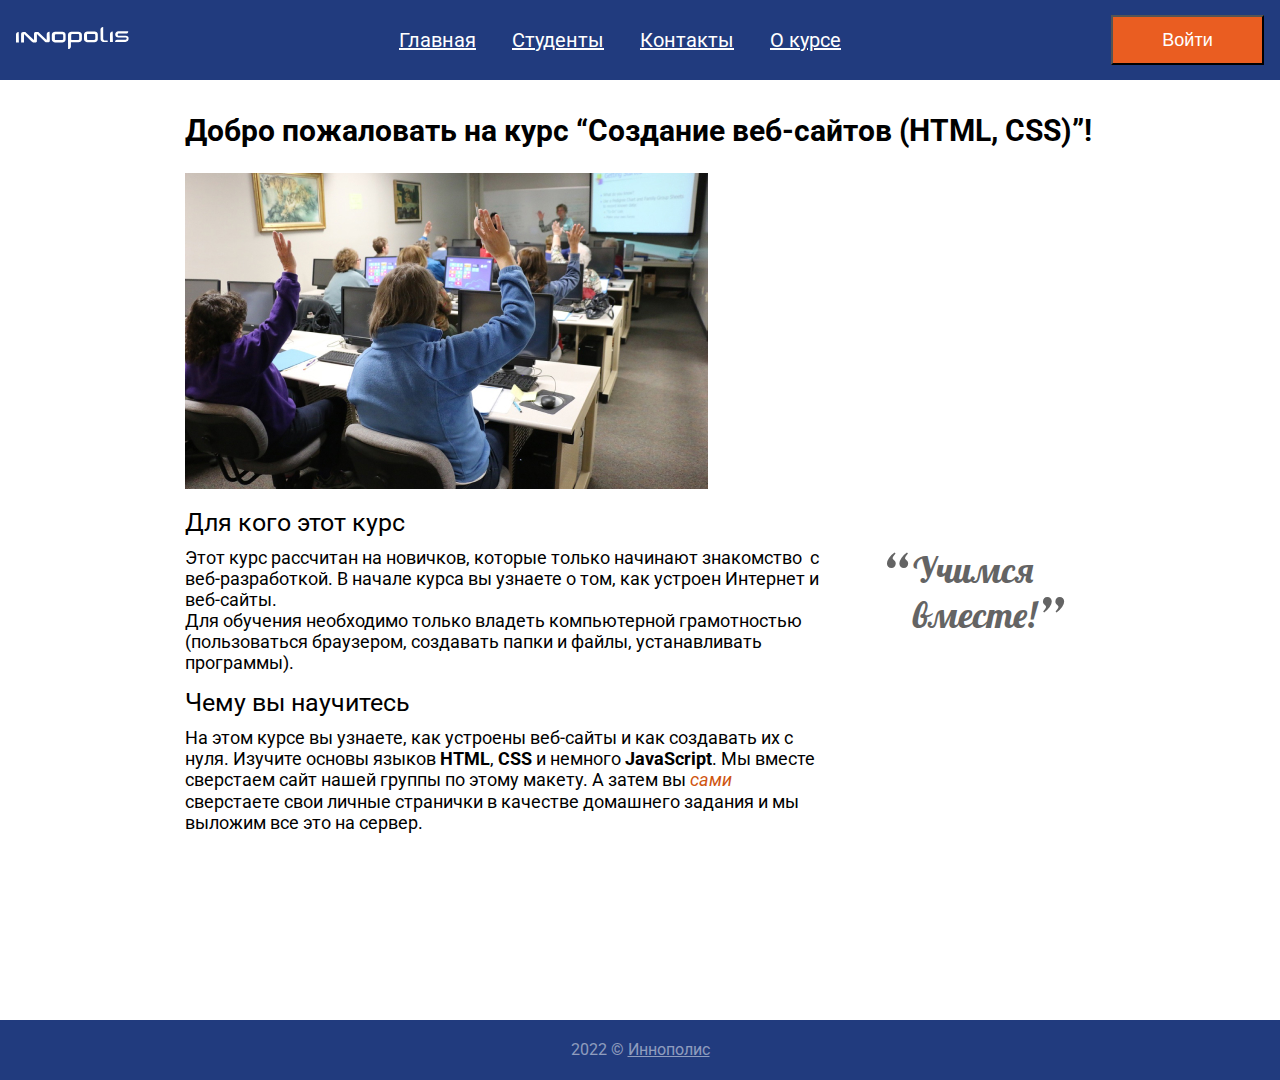
==== index.html @ bbd3519d "Add files via upload" ====
<!DOCTYPE html>
<html lang="ru">
  <head>
    <meta charset="UTF-8">
    <meta http-equiv="X-UA-Compatible" content="IE=edge">
    <meta name="viewport" content="width=device-width, initial-scale=1.0">
    <link rel="preconnect" href="https://fonts.googleapis.com">
    <link rel="preconnect" href="https://fonts.gstatic.com" crossorigin>
    <link href="https://fonts.googleapis.com/css2?family=Roboto:ital,wght@0,400;0,700;1,400&display=swap" rel="stylesheet">
    <link href="https://fonts.googleapis.com/css2?family=Lobster&display=swap" rel="stylesheet">
    <link rel="stylesheet" href="./styles/styles.css">
    <script defer src="./js/login-popup.js"></script>
    <title>Сайт группы</title>    
  </head>
  <body class="root">
    <header class="header">
      <a class="logo" href="#">
        <img class="site-logo" src="./images/logo.svg" alt="Логотип">
      </a>
      <ul class="site-menu">
        <li class="heading">
          <a class="menu-link" href="#">Главная</a>
        </li>
        <li class="heading">
          <a class="menu-link" href="./pages/students/students.html">Студенты</a>
        </li>
        <li class="heading">
          <a class="menu-link" href="./pages/aboul.html">Контакты</a>
        </li>
        <li class="heading">
          <a class="menu-link" href="./pages/contacts.html">О курсе</a>
        </li>
      </ul>
      <button class="login-button">Войти</button> 
      <div class="overlay">
         <div class="popup">
            <img src="./images/close.svg" alt="иконка закрытия" class="popup-close">
            <h2 class="popup-title">Войти на сайт</h2>
            <form class="login-form" action="" metod="GET">
            <input class="login-input" name="login" type="text" placeholder="Логин" required="">
            <input class="password-input" name="password" type="password" placeholder="Пароль" required="">
            <button class="login-button" type="submit">Войти</button></form>
         </div>  
      </div>
    </header>
    <main class="main">
      <h1 class="main-heading">
        Добро пожаловать на курс “Создание веб-сайтов (HTML, CSS)”!
      </h1>
      <img class="class-photo" src="./images/class.jpg" alt="Фото класса">
      <h2 class="content-heading">Для кого этот курс</h2>
      <div class="content-order">
        <div class="content-order-left">
          <p class="intro-text">
            Этот курс рассчитан на новичков, которые только начинают
            знакомство&#160; с веб-разработкой. В начале курса вы узнаете о том,
            как устроен Интернет и веб-сайты.
          </p>
          <p class="intro-text">
            Для обучения необходимо только владеть компьютерной грамотностью
            (пользоваться браузером, создавать папки и файлы, устанавливать
            программы).
          </p>
          <h2 class="content-heading">Чему вы научитесь</h2>
          <p class="intro-text-bottom">
            На этом курсе вы узнаете, как устроены веб-сайты и как создавать их
            с нуля. Изучите основы языков
            <span class="font-bold">HTML</span>,&#160;<span class="font-bold">CSS</span>
            и немного<span class="font-bold">&#160;JavaScript</span>. Мы вместе
            сверстаем сайт нашей группы по этому макету. А затем вы
            <span class="font-style-italic">сами</span> сверстаете свои личные
            странички в качестве домашнего задания и мы выложим все это на
            сервер.
          </p>
        </div>
        <div class="content-order-right">          
          <blockquote class="blockquote">Учимся вместе!
          </blockquote>       
        </div>
      </div>
    </main>
    <footer class="footer">
      <p class="copywrite">2022 &copy;
        <a class="innopolis-link" target="_blank" href="https://innopolis.com">Иннополис</a>
      </p>
    </footer>
  </body>
</html>
---- styles/styles.css ----
.root {
    min-height: 100vh;
    display: flex;
    flex-direction: column;
    font-family: 'Roboto', sans-serif;
    margin: 0;
}

.header {
    box-sizing: border-box;
    max-width: 1300px;
    width: 100%;
    margin: 0 auto;
    padding: 0 16px;
    min-height: 80px;
    display: flex;
    flex-wrap: wrap;
    justify-content: space-between;
    background-color: #213b7e;
    align-items: center;
}

.logo {
    transition: .3s ease;
}

.site-logo {
    width: 100%;
}

.site-menu {
    align-self: stretch;
    display: flex;
    flex-wrap: wrap;
    list-style: none;
    margin: 0;
    padding: 0;
    min-height: 80px;
}

.heading {
    display: flex;
}

.menu-link {
    display: flex;
    align-items: center;
    font-style: normal;
    font-weight: 400;
    font-size: 20px;
    color: #fff;
    padding: 0 18px;
    transition: .3s ease;
}

.menu-link:hover {
    color: #213b7e;
    background-color: #fff;
    text-decoration: none;
}

.login-button {
    display: flex;
    justify-content: center;
    align-items: center;
    width: 153px;
    min-height: 50px;
    font-style: normal;
    font-weight: 400;
    font-size: 18px;
    color: #fff;
    background-color: #ea5d21;
    text-decoration: none;
    transition: .3s ease;
}

.login-button:hover {
    background: rgba(0,0,0,0);
    color: #3a7999;
    box-shadow: inset 0 0 0 3px #3a7999;
}

.popup-title {
    display: flex;
    align-items: center;
    flex-direction: column;
    font-style: normal;
    font-weight: 400;
    font-size: 24px;
    line-height: 28px;
    margin-top: 26px;
    margin-bottom: 36px;   
}

.overlay {
    display: flex;
    visibility: hidden;
    opacity: 0;
    transition: visibility 0s, opacity 0.5s linear;
    width: 100%;
    height: 100%;    
    z-index: 2;
    align-items: center;
    justify-content: center;
    position: fixed;    
    top: 0;
    left: 0;
    border: 1px solid #808080;
    background-color: rgba(0,0,0,0.4);    
}

.active {
    display: flex;
    visibility: visible;
    opacity: 1;
}

.popup {  
    flex-direction: column;
    background: #fff;
    width: 100%; 
    max-width: 500px;
    min-height: 418px;    
    display: flex;
    align-items: center;    
    position: relative;
    transform: translate(0, -50px); 
    background-color: #fff;
    border: 1px solid #213b7e;
    box-shadow: 5px 5px 4px 0 rgba(0,0,0,0.25);
}

.popup-close {
    position: absolute;
    top: -30px;
    right: -25px;
}

.login-form {
    display: flex;
    align-items: center;
    flex-direction: column;   
}

.login-input {
    display: flex;
    align-items: center;
    flex-direction: column;
    width: 444px;
    min-height: 55px;
    margin-bottom: 56px;
    border: 1px solid #808080;
    font-style: normal;
    font-weight: 400;
    font-size: 24px;
    line-height: 28px;
}

.password-input {
    font-style: normal;
    font-weight: 400;
    font-size: 24px;
    line-height: 28px;
    display: flex;
    align-items: center;
    flex-direction: column;
    width: 444px;
    min-height: 55px;
    margin-bottom: 56px;
    border: 1px solid #808080;
}

/* Main */
.main {  
    box-sizing: border-box;    
    width: 100%;
    max-width: 911px;
    margin: 0 auto;
    flex-grow: 1;
}

.class-photo {
    object-fit: cover;
    width: 100%;
    max-width: 523px;
    height: 316px;
    box-sizing: border-box;   
}

.main-heading {
    font-style: normal;
    font-weight: 700;
    font-size: 30px;
    line-height: 1.17;
    margin-top: 33px;
    margin-bottom: 25px;
}

.content-heading {
    font-style: normal;
    font-weight: 400;
    font-size: 25px;
    line-height: 1.16;
    margin-top: 15px;
    margin-bottom: 10px;
}

.intro-text {
    width: 100%;
    max-width: 634px;
    font-style: normal;
    font-weight: 400;
    font-size: 18px;
    line-height: 1.17;
    margin: 0;
}

.intro-text-bottom {
    width: 100%;
    max-width: 634px;
    font-style: normal;
    font-weight: 400;
    font-size: 18px;
    line-height: 1.17;
    margin-top: 0;
    margin-bottom: 187px;
}

.content-order-left {
    width: 100%;
    max-width: 634px;    
}

.font-bold {
    font-weight: 700;
}

.font-style-italic {
    font-style: italic;
    color: #CF5510;
}

.content-order {
    display: flex;
    box-sizing: border-box; 
}

.blockquote {
    max-width: 100px;
    font-family: 'Lobster';
    font-style: normal;
    font-weight: 400;
    font-size: 36px;
    line-height: 1.25;
    color: #646464;
    margin-top: 0;
    margin-left: 94px; 
    margin-right: 50px;  
    position: relative;      
}

.blockquote:before {
    font-family: 'Lobster';
    position: absolute;
    font-style: normal;
    font-weight: 400;
    font-size: 64px;
    line-height: 80px;
    top: -10px;
    left: -32px;
    content: "\201C";
}

.blockquote:after {
    font-family: 'Lobster';
    position: absolute;
    font-style: normal;
    font-weight: 400;
    font-size: 64px;
    line-height: 80px;
    right: -50px;
    bottom: -25px;
    content: "\201D";
}

.students {
    display: flex;
    flex-wrap: wrap;
}

.students-photo {
    width: 200px;
    height: 270px;
}

/* Footer */
.footer {
    box-sizing: border-box;
    width: 100%;
    max-width: 1300px;
    margin: 0 auto;
    padding: 0 16px;
    height: 60px;
    display: flex;
    flex-wrap: wrap;
    justify-content: center;
    background-color: #213b7e;
    align-items: center;
}

.copywrite {
    color: rgba(255,255,255,0.5);
}

.innopolis-link {
    transition: .3s ease;
    color: rgba(255,255,255,0.5);
}

@media (max-width: 930px) {
    .main {
        box-sizing: border-box;
        padding: 0 2vw;
    }
    .header {
        justify-content: center;
        padding: 1em 16px;
        gap: 1em;
    }
    .site-logo {
        width: 100%;
        min-height: 80px;
    }
    .site-menu {
        justify-content: center ;
    }
    .content-order {
        flex-wrap: wrap;
        justify-content: center;
    }
    .blockquote {
        margin-left: 50px; 
    }
    .intro-text-bottom {      
        margin-bottom: 40px;      
    }
    .class-photo {
        display: block;
        margin: 0 auto;
    }
    .content-heading {
        text-align: center;
    }
    .main-heading {
        text-align: center;
    }
    .login-input {
        width: 100%;
        max-width: 300px;
    }
    .password-input {
        width: 100%;
        max-width: 300px;
    }
    .popup-close {
        position: absolute;
        top: -30px;
        right: 0px;
    }
}
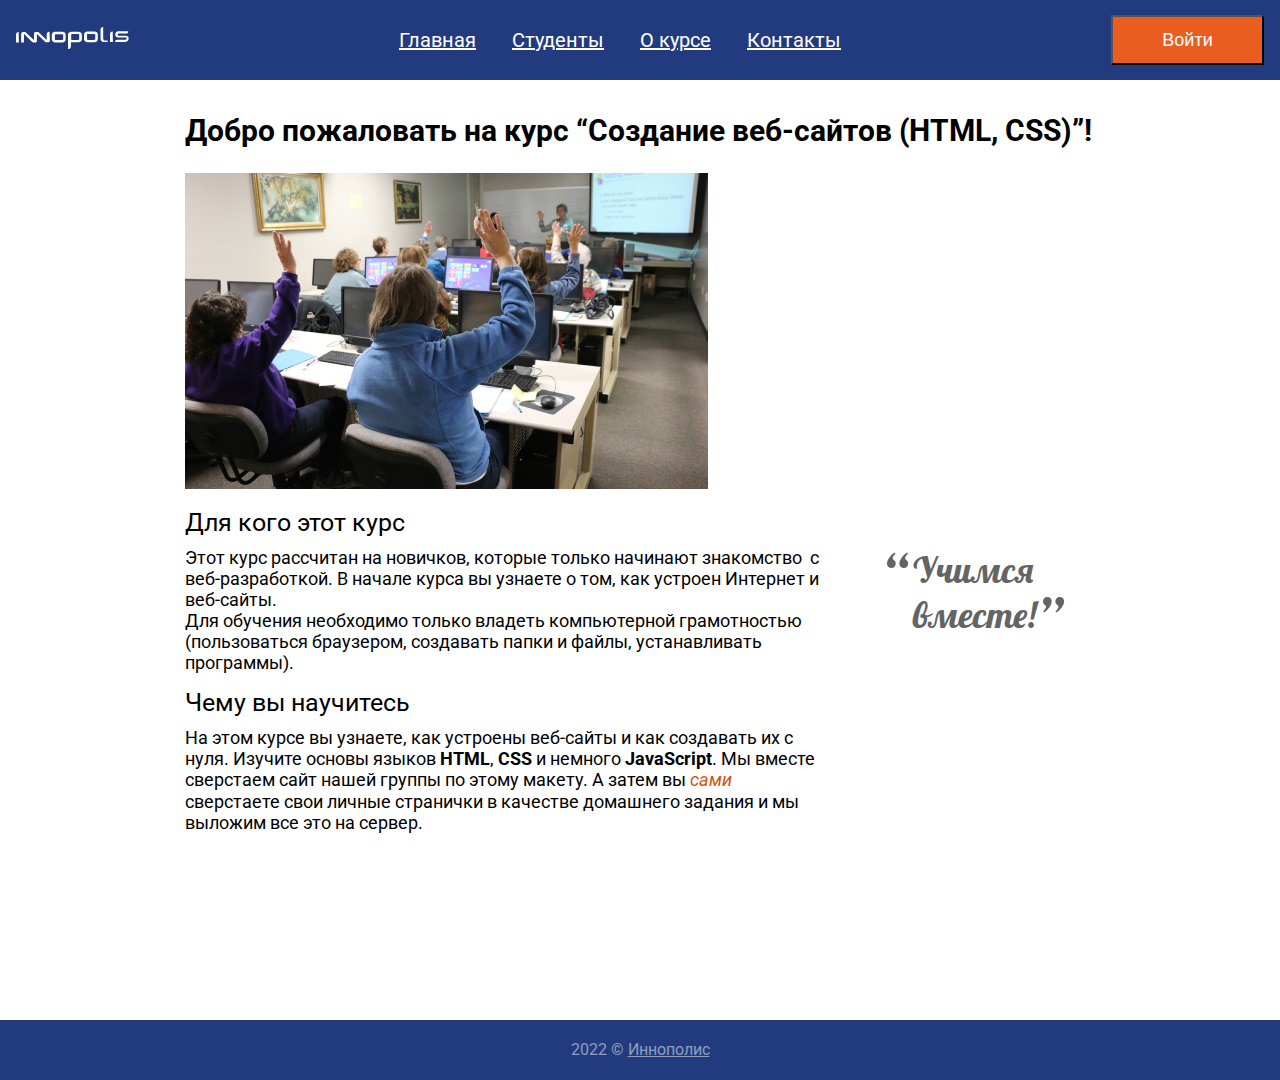
==== commit 3f8145ad: "Add files via upload" ====
--- a/index.html
+++ b/index.html
@@ -25,10 +25,10 @@
           <a class="menu-link" href="./pages/students/students.html">Студенты</a>
         </li>
         <li class="heading">
-          <a class="menu-link" href="./pages/aboul.html">Контакты</a>
+          <a class="menu-link" href="./pages/about/about.html">О курсе</a>
         </li>
         <li class="heading">
-          <a class="menu-link" href="./pages/contacts.html">О курсе</a>
+          <a class="menu-link" href="./pages/contacts/contacts.html">Контакты</a>
         </li>
       </ul>
       <button class="login-button">Войти</button> 
